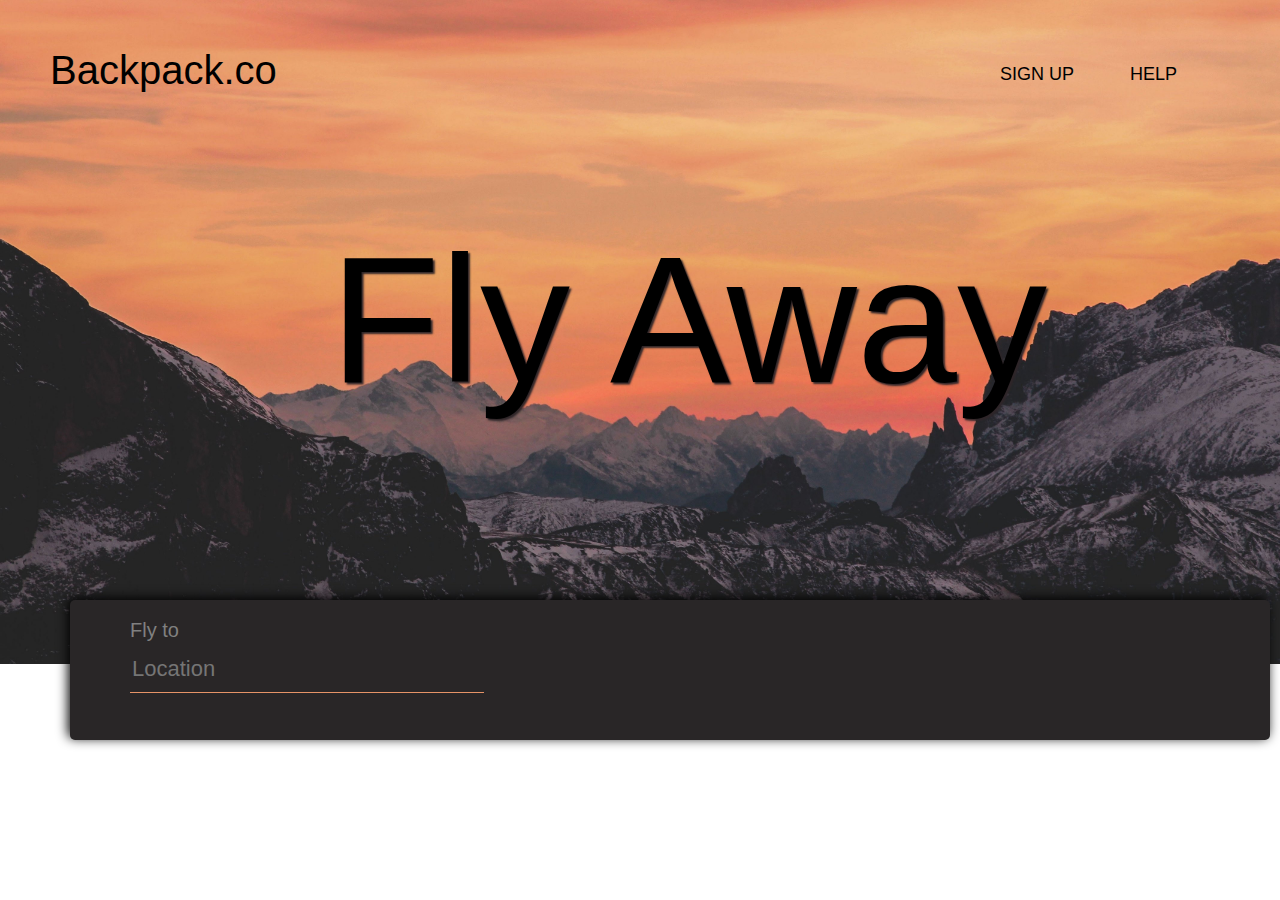
==== flights.html @ e2cbc9f8 "Adding Flights Page" ====
<!DOCTYPE html>
<!--
////// //// /  /     /     /   /      /////    //     /
/   /  /  / /  /    / /    //  /      /   /   /  /    /
///    /  / ////   /////   / / /      /////  /////    /
/ /    /  / /  /  /     /  /  //      /     /     /   /
/  //  //// /  / /       / /   /      /    /       /  /////

All Rights Reserved ©2018 Rohan Pal
-->
<html lang="en" dir="ltr">
  <head>
    <meta charset="utf-8">
    <title>Flights | Backpack.co</title>
    <link rel="stylesheet" href="main.css">
  </head>
  <body>
    <img class="flights-background" src="images/flights-background.jpg" alt="Flights">
    <!-- ======== NAVIGATION ============ -->
    <div>
      <h1 class="logo" id="flights-backpack-logo">Backpack.co</h1>
      <h3 class="top-nav" id="nav-item-1">SIGN UP</h3>
      <h3 class="top-nav" id="nav-item-2">HELP</h3>
    </div>
    <!-- ====== HEADING ======= -->
    <h2 class="big-head-center">Fly Away</h2>

<!-- ============ Flights Search Box ============= -->

    <div class="flights-search-box">
      <h4 id="flyto-text">Fly to</h4>
      <input type="text" placeholder="Location" class="flights-input">
    </div>

  </body>
</html>
---- main.css ----
/*
  //// //// /  /     /     /   /      /////    //     /
  / /  /  / /  /    / /    //  /      /   /   /  /    /
  //   /  / ////   /////   / / /      /////  /////    /
  / /  /  / /  /  /     /  /  //      /     /     /   /
  /  / //// /  / /       / /   /      /    /       /  /////

All Rights Reserved ©2018 Rohan Pal
 */

/* http://meyerweb.com/eric/tools/css/reset/ 2. v2.0 | 20110126
  License: none (public domain)
*/

html, body, div, span, applet, object, iframe,
h1, h2, h3, h4, h5, h6, p, blockquote, pre,
a, abbr, acronym, address, big, cite, code,
del, dfn, em, img, ins, kbd, q, s, samp,
small, strike, strong, sub, sup, tt, var,
b, u, i, center,
dl, dt, dd, ol, ul, li,
fieldset, form, label, legend,
table, caption, tbody, tfoot, thead, tr, th, td,
article, aside, canvas, details, embed,
figure, figcaption, footer, header, hgroup,
menu, nav, output, ruby, section, summary,
time, mark, audio, video {
  margin: 0;
  padding: 0;
  border: 0;
  font-size: 100%;
  font: inherit;
  vertical-align: baseline;
}
/* HTML5 display-role reset for older browsers */
article, aside, details, figcaption, figure,
footer, header, hgroup, menu, nav, section {
  display: block;
}
body {
  line-height: 1;
}
ol, ul {
  list-style: none;
}
blockquote, q {
  quotes: none;
}
blockquote:before, blockquote:after,
q:before, q:after {
  content: '';
  content: none;
}
table {
  border-collapse: collapse;
  border-spacing: 0;
}

/* START */
/* SCROLLBAR */

::-webkit-scrollbar-track
{
	-webkit-box-shadow: inset 0 0 6px rgba(0,0,0,0.3);
	border-radius: 0px;
	background-color: #C1C1C1;
}

::-webkit-scrollbar
{
	width: 10px;
	background-color: black;
}

::-webkit-scrollbar-thumb
{
	border-radius: 0px;
	-webkit-box-shadow: inset 0 0 6px rgba(0,0,0,.3);
	background-color: #2B618C;
}
/* SCROLLBAR END */

/* ========= PARALLAX CSS START ========== */

.head-parallax {
  background-image: url("images/main-head.jpg");
  height: 640px;
  background-attachment: fixed;
  background-position: center;
  background-repeat: no-repeat;
  background-size: cover;
}

/* ========= PARALLAX CSS END ========== */

#logo{
  color: white;
}

.logo {
  position: absolute;
  top: 50px;
  left: 50px;
  font-size: 40px;
  font-family: Source Sans Pro, sans-serif;
}

.sign-up-button{
  position: absolute;
  top: 50px;
  right: 50px;
  width: 150px;
  height: 50px;
  background-color: black;
  color: white;
  border: none;
  border-radius: 50px;
  font-size: 15px;
  font-weight: bold;
  font-family: Source Sans Pro, sans-serif;
  box-shadow: 0px 5px 10px #1C3F55;
  transition: all 0.3s ease 0s;
  cursor: pointer;
  outline: none;
}

/*BUTTON HOVER*/
.sign-up-button:hover {
  background-color: #2B618C;
  box-shadow: 0px 8px 12px #1C3F55;
  color: #fff;
  transform: translateY(-7px);
}
/*BUTTON HOVER*/

.head-paragraph{
  position: absolute;
  top: 370px;
  left: 60px;
  color: white;
  font-family: Source Sans Pro, sans-serif;
  font-weight: bold;
  font-size: 25px;
  line-height: 30px;
}
#head-blue{
  position: absolute;
  top: 430px;
  left: 60px;
}

.head-blue{
  font-size: 35px;
  font-family: Source Sans Pro, sans-serif;
  color: #2B618C;
  margin-top: 8px;
}

/*==================
  FEATURES SECTION
  ================== */
.features{
  width: 100%;
  height: 600px;
}

#features-blue {
  position: absolute;
  top: 700px;
  left: 40%;
}

.features-grey {
  position: absolute;
  top: 740px;
  left: 260px;
  font-family: Source Sans Pro, sans-serif;
  font-size: 26px;
  color: #6B6262;
  margin-top: 8px;
}

.main-features-icon{
  width: 80px;
}

#time{
  position: absolute;
  top: 820px;
  left: 220px;
}

#plane{
  position: absolute;
  top: 820px;
  left: 610px;
}

#fountain{
  position: absolute;
  top: 820px;
  left: 1000px;
}

#usdollar{
  position: absolute;
  top: 1020px;
  left: 380px;
}

#question{
  position: absolute;
  top: 1020px;
  left: 800px;
}

.features-text{
  font-family: Source Sans Pro, sans-serif;
  font-size: 25px;
  color: black;
  width: 250px;
  text-align: center;
}

#features-text-1 {
  position: absolute;
  top: 902px;
  left: 145px;
  line-height: 29px;
}

#features-text-2 {
  position: absolute;
  top: 902px;
  left: 525px;
  line-height: 29px;
}

#features-text-3 {
  position: absolute;
  top: 902px;
  left: 915px;
  line-height: 29px;
}

#features-text-4 {
  position: absolute;
  top: 1110px;
  left: 295px;
  line-height: 29px;
}

#features-text-5 {
  position: absolute;
  top: 1110px;
  left: 715px;
  line-height: 29px;
}

/* =============
   TOP DESTINATIONS
   ================= */

.top-destinations{
  background-color: black;
  position: absolute;
  top: 1320px;
  width: 100%;
  height: 2600px;
}

.main-destinations-head{
  position: absolute;
  top: 60px;
  font-family: Source Sans Pro, sans-serif;
  font-size: 30px;
  left: 40%;
  color: white;
}

/* ===== Norway ====== */

.places-title {
  color: white;
  font-family: Source Sans Pro, sans-serif;
  font-size: 30px;
}

#norway-title{
  position: absolute;
  top: 300px;
  left: 150px;
}

.main-norway{
  max-width: 300px;
  position: absolute;
  top: 200px;
  left: 900px;
  transition: 0.25s all ease-in-out;
}

.main-norway:hover {
  transform: scale(1.25, 1.25);
  cursor: pointer;
}

.paragraph{
  color: white;
  max-width: 600px;
  margin-top: 10px;
  font-family: Source Sans Pro, sans-serif;
  font-size: 20px;
  line-height: 25px;
  color: #AFAEAE;
}

#norway-para{
  position: absolute;
  top: 340px;
  left: 150px;
}

.button-blue{
  background-color: #2B618C;
  width: 250px;
  height: 60px;
  border-radius: 8px;
  border: none;
  font-family: Source Sans Pro, sans-serif;
  font-size: 18px;
  color: white;
  transition: all 0.3s ease 0s;
}

#norway-button{
  position: absolute;
  top: 545px;
  left: 150px;
}

.button-blue:hover {
    background-color: #2B618C;
    box-shadow: 0px 8px 12px #0e0f0f;
    color: #fff;
    transform: translateY(-7px);
    cursor: pointer;
}

/*======== Rhode Island ==========*/

.main-ri{
  max-width: 300px;
  position: absolute;
  top: 800px;
  left: 150px;
  transition: 0.25s all ease-in-out;
}

.main-ri:hover {
  transform: scale(1.25, 1.25);
  cursor: pointer;
}

#ri-title{
  position: absolute;
  top: 880px;
  left: 600px;
}

#ri-para{
  position: absolute;
  top: 920px;
  left: 600px;
}

#ri-button{
  position: absolute;
  top: 1090px;
  left: 600px;
  margin-top: 5px;
}

/*  ========== Sanghai =========== */

.main-sanghai{
  max-width: 300px;
  position: absolute;
  top: 1400px;
  left: 900px;
  transition: 0.25s all ease-in-out;
}

.main-sanghai:hover {
  transform: scale(1.25, 1.25);
  cursor: pointer;
}

#sanghai-title{
  position: absolute;
  top: 1480px;
  left: 150px;
}

#sanghai-para{
  position: absolute;
  top: 1520px;
  left: 150px;
}

#sanghai-button{
  position: absolute;
  top: 1700px;
  left: 150px;
}

/*================== India ============== */

.main-india{
  max-width: 300px;
  position: absolute;
  top: 2040px;
  left: 150px;
  transition: 0.25s all ease-in-out;
}

.main-india:hover {
  transform: scale(1.25, 1.25);
  cursor: pointer;
}

#india-title{
  position: absolute;
  top: 2100px;
  left: 600px;
}

#india-para{
  position: absolute;
  top: 2140px;
  left: 600px;
}

#india-button{
  position: absolute;
  top: 2320px;
  left: 600px;
}

/* ========= SEARCH BAR SECTION =========*/

.search-section {
  width: 100%;
  height: 500px;
  background-color: #2B618C;
  position: absolute;
  top: 3920px;
}

.search-section-text {
  position: absolute;
  top: 160px;
  left: 150px;
  font-family: Source Sans Pro, sans-serif;
  font-size: 28px;
  color: white;
  text-align: center;
}

.search-bar-main {
  position:absolute;
  top: 240px;
  left: 151px;
  width: 480px;
  height: 40px;
  border-radius: 6px;
  border: none;
  box-shadow: 0px 8px 12px #0e0f0f;
  font-size: 26px;
  color: #2B618C;
  font-family: Source Sans Pro, sans-serif;
  padding-left: 10px;
}

#search-icon {
  position: absolute;
  top: 248px;
  left: 600px;
  width: 25px;
}

#icon-earth-main {
  position: absolute;
  top: 120px;
  left: 900px;
  width: 250px;
}

#icon-asia-main {
  position: absolute;
  top: 290px;
  left: 840px;
  width: 80px;
}

#icon-africa-main {
  position: absolute;
  top: 90px;
  left: 770px;
  width: 160px;
}

#icon-europe-main {
  position: absolute;
  top: 120px;
  left: 1130px;
  width: 70px;
}

#icon-australia-main {
  position: absolute;
  top: 320px;
  left: 1090px;
  width: 100px;
}

/* ========== MAIN LOW ============= */

.main-low {
  width: 100%;
  position: absolute;
  top: 4400px;
  background-color: black;
  height: 500px;
}

#get-started-main-low {
  position: absolute;
  top: 250px;
  left: 40%;
}

#main-low-text {
  position: absolute;
  top: 120px;
  left: 30%;
  max-width: 500px;
  line-height: 32px;
}

/* =========== main page footer ============== */

.main-footer {
  width: 100%;
  height: 90px;
  position: absolute;
  top: 4800px;
  background-color: black;
}

.footer-logo {
  position: absolute;
  top: 60px;
  left: 150px;
  font-family: Source Sans Pro, sans-serif;
  font-size: 20px;
  color: white;
}

.footer-nav{
  color: white;
  font-family: Source Sans Pro, sans-serif;
  font-size: 15px;
  border: none;
  background-color: black;
  text-decoration: none;
}

.footer-nav:hover{
  color: #2B618C;
  font-family: Source Sans Pro, sans-serif;
  font-size: 15px;
  border: none;
  background-color: black;
  text-decoration: none;
}

#footer-nav-set-1 {
  position: absolute;
  top: 60px;
  left: 890px;
}

#footer-nav-set-2 {
  position: absolute;
  top: 60px;
  left: 990px;
}

#footer-nav-set-3 {
  position: absolute;
  top: 60px;
  left: 1114px;
}

/* ===================== NP =============== NP ================== FLIGHTS PAGE =================  NP ================  NP ====================== */

.flights-background {
  width: 100%;
}

#flights-backpack-logo {
  color: black;
}

.top-nav {
  position: absolute;
  top: 65px;
  font-family: "Source Sans Pro", sans-serif;
  font-size: 18px;
}

#nav-item-1 {
  left: 1000px;
}

#nav-item-2 {
  left: 1130px;
}

.big-head-center {
  position: absolute;
  top: 230px;
  left: 330px;
  font-family: "Source Sans Pro", sans-serif;
  font-size: 180px;
  text-shadow: 2px 2px 2px #2F2629;
}

/* ============= FLIGHTS SEARCH BOX ============= */

.flights-search-box {
  position: absolute;
  top: 600px;
  left: 70px;
  width: 1200px;
  height: 140px;
  background-color: #292627;
  border-radius: 5px;
  box-shadow: -2px -2px 12px black;
}

#flyto-text {
  position: absolute;
  top: 20px;
  left: 60px;
  font-family: "Source Sans Pro", sans-serif;
  font-size: 20px;
  color: grey;
}

.flights-input {
  position: absolute;
  top: 45px;
  left: 60px;
  height: 45px;
  width: 350px;
  border: 0;
  outline: 0;
  background: transparent;
  border-bottom: 1px solid #E69367;
  color: white;
  font-family: "Source Sans Pro", sans-serif;
  font-size: 22px;
}
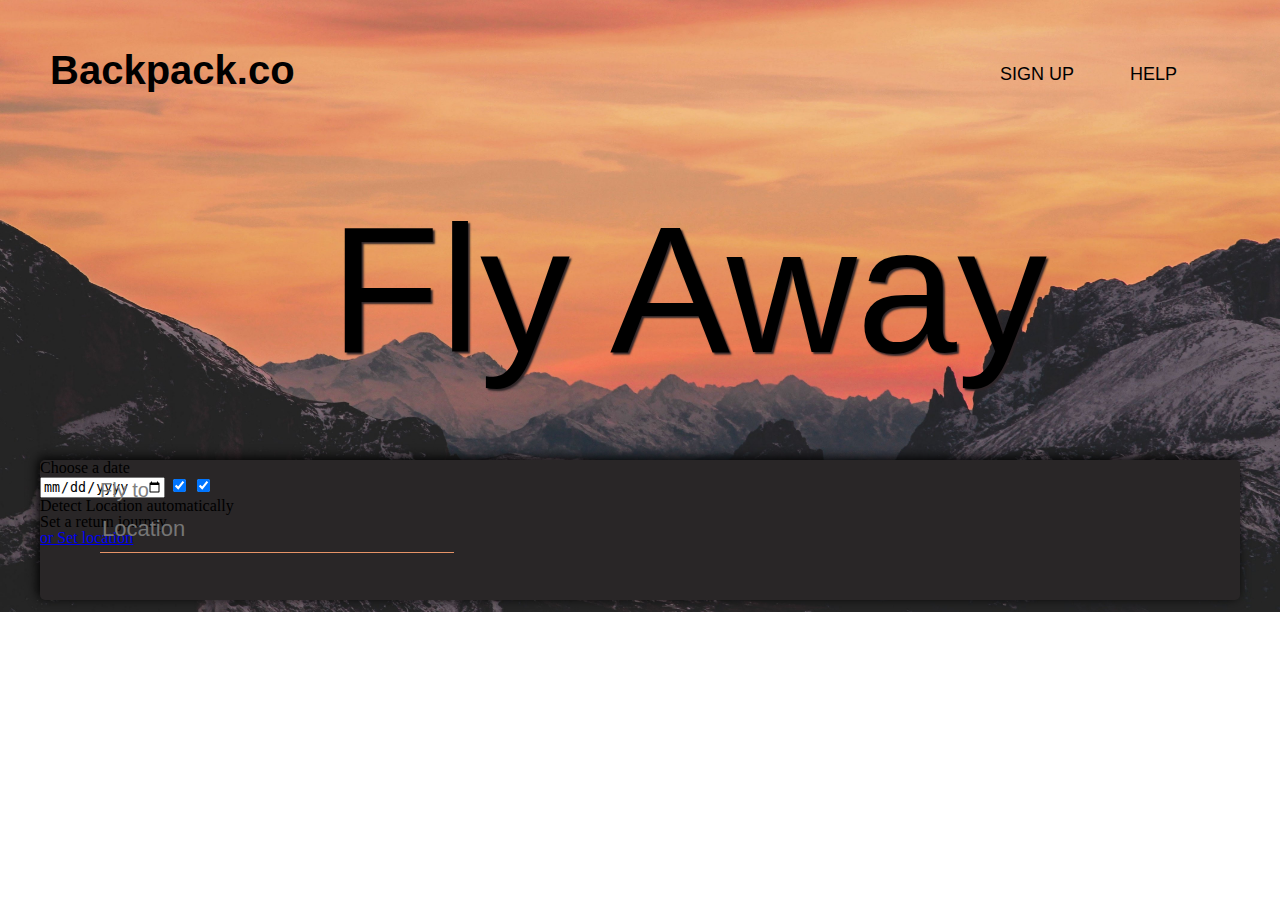
==== commit 840948ce: "Flights Logo and Sign Up" ====
--- a/flights.html
+++ b/flights.html
@@ -13,6 +13,7 @@
     <meta charset="utf-8">
     <title>Flights | Backpack.co</title>
     <link rel="stylesheet" href="main.css">
+    <link rel="shortcut icon" type="image/png" href="images/icons/icon-earth-transparent.png"/>
   </head>
   <body>
     <img class="flights-background" src="images/flights-background.jpg" alt="Flights">
@@ -28,8 +29,15 @@
 <!-- ============ Flights Search Box ============= -->
 
     <div class="flights-search-box">
-      <h4 id="flyto-text">Fly to</h4>
+      <h4 class="flyto-text" id="flyto-text">Fly to</h4>
       <input type="text" placeholder="Location" class="flights-input">
+      <h4 class="flyto-text" id="dateto-text">Choose a date</h4>
+      <input type="date" id="dateto-travel">
+      <input id="check1" type="checkbox" checked="checked">
+      <input id="check2" type="checkbox" checked="checked">
+      <h5 id="detect">Detect Location automatically</h5>
+      <h5 id="return-journey">Set a return journey</h5>
+      <a id="location-set" href="#">or Set location</a>
     </div>
 
   </body>
--- a/main.css
+++ b/main.css
@@ -101,6 +101,7 @@
   position: absolute;
   top: 50px;
   left: 50px;
+  font-weight: 700;
   font-size: 40px;
   font-family: Source Sans Pro, sans-serif;
 }
@@ -376,7 +377,7 @@
 
 #ri-button{
   position: absolute;
-  top: 1090px;
+  top: 1115px;
   left: 600px;
   margin-top: 5px;
 }
@@ -607,6 +608,7 @@
 
 .flights-background {
   width: 100%;
+  height: 612px;
 }
 
 #flights-backpack-logo {
@@ -630,7 +632,7 @@
 
 .big-head-center {
   position: absolute;
-  top: 230px;
+  top: 200px;
   left: 330px;
   font-family: "Source Sans Pro", sans-serif;
   font-size: 180px;
@@ -641,8 +643,8 @@
 
 .flights-search-box {
   position: absolute;
-  top: 600px;
-  left: 70px;
+  top: 460px;
+  left: 40px;
   width: 1200px;
   height: 140px;
   background-color: #292627;
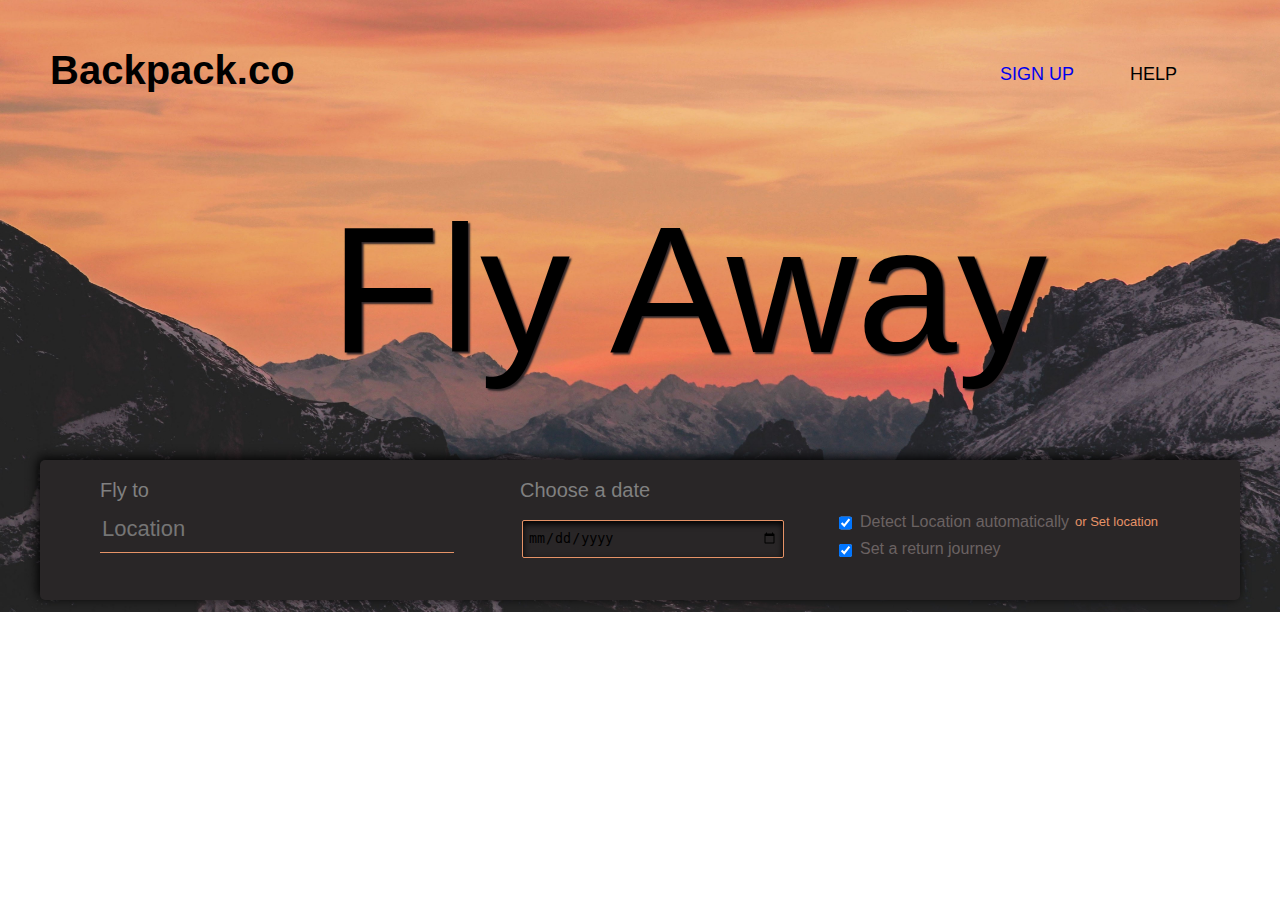
==== commit 8c246ba8: "Sign Up page 2 link" ====
--- a/flights.html
+++ b/flights.html
@@ -20,7 +20,7 @@
     <!-- ======== NAVIGATION ============ -->
     <div>
       <h1 class="logo" id="flights-backpack-logo">Backpack.co</h1>
-      <h3 class="top-nav" id="nav-item-1">SIGN UP</h3>
+      <a href="signup.html"><h3 class="top-nav" id="nav-item-1">SIGN UP</h3></a>
       <h3 class="top-nav" id="nav-item-2">HELP</h3>
     </div>
     <!-- ====== HEADING ======= -->
--- a/main.css
+++ b/main.css
@@ -652,13 +652,22 @@
   box-shadow: -2px -2px 12px black;
 }
 
-#flyto-text {
-  position: absolute;
-  top: 20px;
-  left: 60px;
+.flyto-text {
   font-family: "Source Sans Pro", sans-serif;
   font-size: 20px;
   color: grey;
+}
+
+#flyto-text{
+  position: absolute;
+  top: 20px;
+  left: 60px;
+}
+
+#dateto-text{
+  position: absolute;
+  top: 20px;
+  left: 480px;
 }
 
 .flights-input {
@@ -675,3 +684,161 @@
   font-family: "Source Sans Pro", sans-serif;
   font-size: 22px;
 }
+
+#dateto-travel{
+  position: absolute;
+  top: 60px;
+  left: 482px; 
+  width: 250px;
+  height: 30px;
+  border: 1px solid #E69367;
+  border-radius: 2px;
+  background-color: #292627;
+  padding: 3px 5px;
+  box-shadow: inset 0 3px 6px  
+}
+
+#check1{
+  position: absolute;
+  top: 45px;
+  left: 795px;
+  height: 30px;
+}
+
+#check2{
+  position: absolute;
+  top: 70px;
+  left: 795px;
+  height: 35px;
+}
+
+#detect{
+  position: absolute;
+  top: 54px;
+  left: 820px;
+  color: #6B6262;
+  font-family: sans-serif;
+}
+
+#return-journey{
+  position: absolute;
+  top: 81px;
+  left: 820px;
+  color: #6B6262;
+  font-family: sans-serif;
+}
+
+#location-set{
+  position: absolute;
+  top: 55px;
+  left: 1035px;
+  color: #E69367;
+  font-size: 13px;
+  font-family: sans-serif;
+  text-decoration: none;
+}
+
+/* ===================== NP =============== NP ================== SIGN UP PAGE =================  NP ================  NP ====================== */
+
+.sign-back{
+  background-color: black;
+}
+
+.sign-background{
+  width: 100%;
+}
+
+.signup-head{
+  position: absolute;
+  top: 120px;
+  left: 45%;
+  margin-left: -50px; /* margin is -0.5 * dimension */
+  margin-top: -25px; 
+  color: #6B6262;
+  font-size: 42px;
+  font-family: sans-serif;
+  font-style: bold;
+}
+
+.signup-head1{
+  position: absolute;
+  top: 168px;
+  left: 42%;
+  margin-left: -50px; /* margin is -0.5 * dimension */
+  margin-top: -25px; 
+  color: blacks;
+  font-size: 22px;
+  font-family: sans-serif;
+  font-style: bold;
+}
+
+#signup-input1{
+  position: absolute;
+  top: 205px;
+  left: 33%;
+  height: 45px;
+  width: 380px;
+  border: 0;
+  outline: 0px;
+  background: transparent;
+  border-bottom: 1px solid #A1A1A1;
+  color: white;
+  font-family: "Source Sans Pro", sans-serif;
+  font-size: 22px;
+}
+
+#signup-input2{
+  position: absolute;
+  top: 265px;
+  left: 33%;
+  height: 45px;
+  width: 380px;
+  border: 0;
+  outline: 0;
+  background: transparent;
+  border-bottom: 1px solid #A1A1A1;
+  color: white;
+  font-family: "Source Sans Pro", sans-serif;
+  font-size: 22px;
+}
+
+#signup-input3{
+  position: absolute;
+  top: 325px;
+  left: 33%;
+  height: 45px;
+  width: 380px;
+  border: 0;
+  outline: 0;
+  background: transparent;
+  border-bottom: 1px solid #A1A1A1;
+  color: white;
+  font-family: "Source Sans Pro", sans-serif;
+  font-size: 22px;
+}
+
+.signup-pagebutton{
+  position: absolute;
+  top: 410px;
+  left: 42%;
+  width: 150px;
+  height: 50px;
+  background-color: #AAAAAA;
+  color: white;
+  border: none;
+  border-radius: 50px;
+  font-size: 15px;
+  font-weight: bold;
+  font-family: Source Sans Pro, sans-serif;
+  box-shadow: 0px 0px 0px #A1A1A1;
+  transition: all 0.3s ease 0s;
+  cursor: pointer;
+  outline: none;
+}
+
+.signup-pagebutton:hover{
+  background-color: black;
+  box-shadow: 0px 2px 2px #1B1B1B;
+  color: #fff;
+  transform: translateY(-7px);
+}